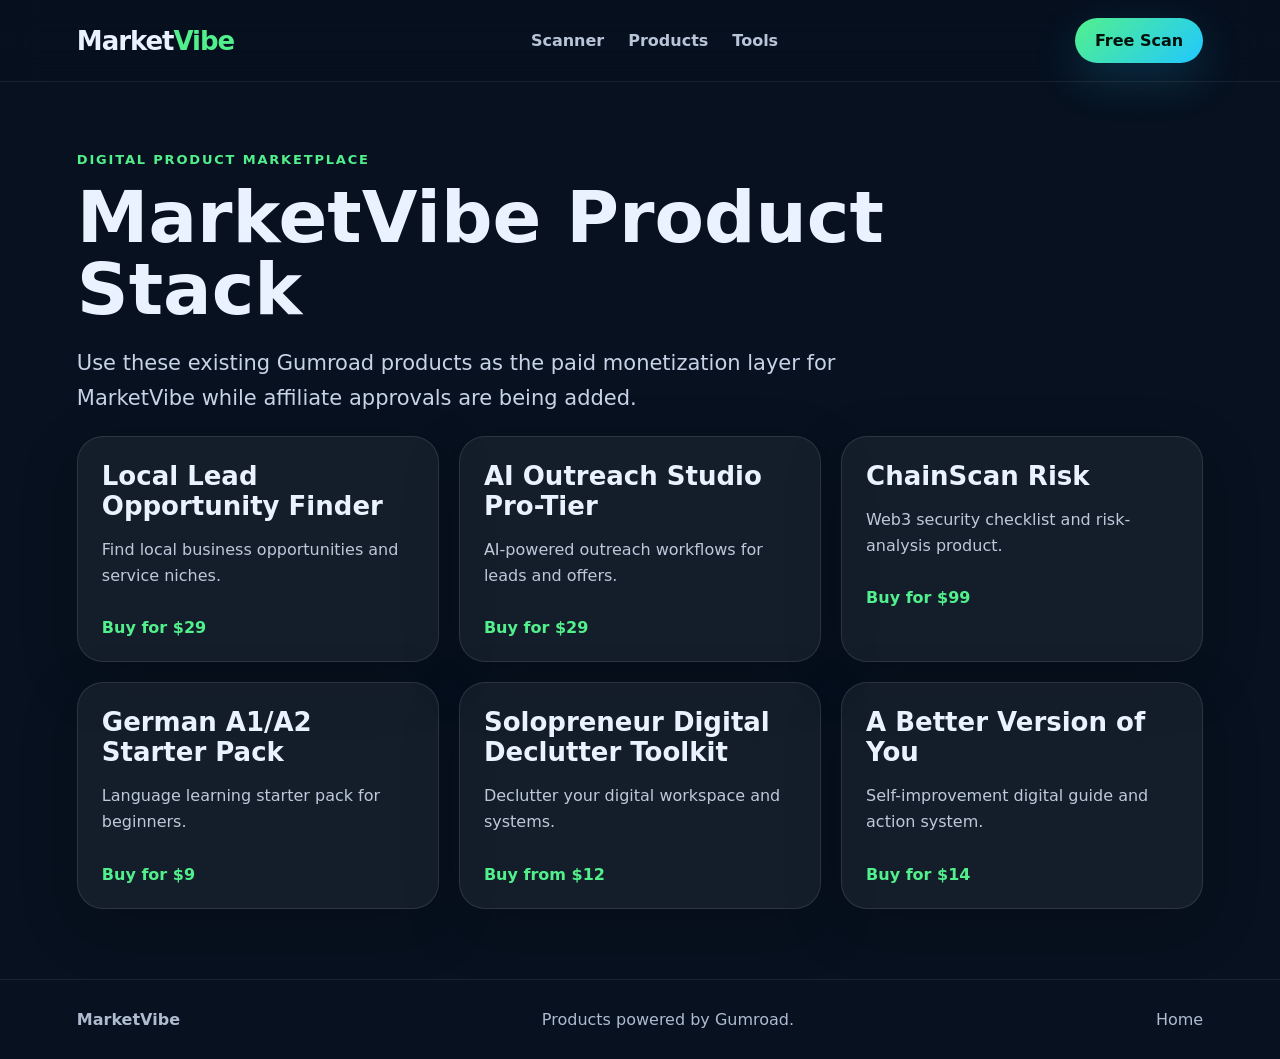
==== products/index.html @ 5045f3d3 "Add Gumroad product marketplace page" ====
<!doctype html><html lang='en'><head><meta charset='utf-8'><meta name='viewport' content='width=device-width,initial-scale=1'><title>MarketVibe Products</title><meta name='description' content='MarketVibe recommended digital products, AI toolkits, lead finders, security checklists, and launch systems.'><link rel='stylesheet' href='/assets/app.css?v=1'></head><body><header class='site-header'><a class='logo' href='/'>Market<span>Vibe</span></a><nav><a href='/#scanner'>Scanner</a><a href='/products/'>Products</a><a href='/recommended-tools/'>Tools</a></nav><a class='header-cta' href='/#scanner'>Free Scan</a></header><main class='tool-page'><section class='hero-mini'><p class='eyebrow'>Digital product marketplace</p><h1>MarketVibe Product Stack</h1><p class='lead'>Use these existing Gumroad products as the paid monetization layer for MarketVibe while affiliate approvals are being added.</p></section><section class='tool-grid'><article><h3>Local Lead Opportunity Finder</h3><p>Find local business opportunities and service niches.</p><a href='https://283733832600.gumroad.com/l/tqopbi' rel='sponsored nofollow'>Buy for $29</a></article><article><h3>AI Outreach Studio Pro-Tier</h3><p>AI-powered outreach workflows for leads and offers.</p><a href='https://283733832600.gumroad.com/l/outreach-studio-pro' rel='sponsored nofollow'>Buy for $29</a></article><article><h3>ChainScan Risk</h3><p>Web3 security checklist and risk-analysis product.</p><a href='https://283733832600.gumroad.com/l/chainscan' rel='sponsored nofollow'>Buy for $99</a></article><article><h3>German A1/A2 Starter Pack</h3><p>Language learning starter pack for beginners.</p><a href='https://283733832600.gumroad.com/l/yfkyms' rel='sponsored nofollow'>Buy for $9</a></article><article><h3>Solopreneur Digital Declutter Toolkit</h3><p>Declutter your digital workspace and systems.</p><a href='https://283733832600.gumroad.com/l/xhmknr' rel='sponsored nofollow'>Buy from $12</a></article><article><h3>A Better Version of You</h3><p>Self-improvement digital guide and action system.</p><a href='https://283733832600.gumroad.com/l/hhowx' rel='sponsored nofollow'>Buy for $14</a></article></section></main><footer><strong>MarketVibe</strong><span>Products powered by Gumroad.</span><a href='/'>Home</a></footer></body></html>
---- assets/app.css ----
*{box-sizing:border-box}html{scroll-behavior:smooth}body{margin:0;font-family:Inter,ui-sans-serif,system-ui,-apple-system,Segoe UI,Roboto,Arial,sans-serif;background:#07111f;color:#eaf1ff}a{color:inherit;text-decoration:none}button,input,select,textarea{font:inherit}.site-header{position:sticky;top:0;z-index:20;display:flex;align-items:center;justify-content:space-between;gap:20px;padding:18px 6vw;background:rgba(7,17,31,.82);backdrop-filter:blur(18px);border-bottom:1px solid rgba(255,255,255,.08)}.logo{font-weight:900;font-size:26px;letter-spacing:-.04em}.logo span{color:#52f08c}.site-header nav{display:flex;gap:24px;color:#b8c5d8;font-weight:700}.header-cta,.primary,.scanner-form button{background:linear-gradient(135deg,#52f08c,#21c8ff);color:#02110b;font-weight:900;border:0;border-radius:999px;padding:13px 20px;box-shadow:0 16px 45px rgba(33,200,255,.18)}main{overflow:hidden}.hero{min-height:760px;padding:90px 6vw;display:grid;grid-template-columns:minmax(0,1.15fr) 420px;gap:52px;align-items:center;background:radial-gradient(circle at 18% 10%,rgba(33,200,255,.2),transparent 34rem),radial-gradient(circle at 85% 20%,rgba(82,240,140,.16),transparent 30rem),linear-gradient(145deg,#07111f,#0b1630 55%,#08111d)}.eyebrow{margin:0 0 14px;color:#52f08c;text-transform:uppercase;letter-spacing:.14em;font-weight:900;font-size:13px}.hero h1{font-size:clamp(46px,7vw,86px);line-height:.95;letter-spacing:-.07em;margin:0 0 24px}.lead{font-size:21px;line-height:1.65;color:#c7d3e6;max-width:820px}.hero-actions{display:flex;gap:14px;margin:30px 0}.secondary{border:1px solid rgba(255,255,255,.15);border-radius:999px;padding:13px 20px;font-weight:900;color:#dbe7ff;background:rgba(255,255,255,.05)}.trust-row{display:flex;flex-wrap:wrap;gap:10px}.trust-row span{padding:9px 13px;border-radius:999px;background:rgba(255,255,255,.07);color:#c6d2e5;font-weight:700}.hero-card{border:1px solid rgba(255,255,255,.12);border-radius:32px;background:rgba(255,255,255,.06);padding:34px;box-shadow:0 24px 80px rgba(0,0,0,.35);backdrop-filter:blur(18px)}.score-ring{width:230px;height:230px;border-radius:50%;display:grid;place-items:center;margin:0 auto 26px;background:conic-gradient(#52f08c 0 87%,rgba(255,255,255,.1) 87% 100%);position:relative}.score-ring:after{content:"";position:absolute;inset:16px;border-radius:50%;background:#0a1426}.score-ring strong,.score-ring span{position:relative;z-index:1}.score-ring strong{font-size:70px}.score-ring span{display:block;margin-top:72px;color:#aebbd0;font-weight:800}.hero-card li{margin:12px 0;color:#dce6f7;font-weight:750}.scanner-section,.tool-grid-section,.ideas-section,.pricing-section{padding:90px 6vw}.section-head{text-align:center;max-width:780px;margin:0 auto 36px}.section-head h2{font-size:clamp(36px,5vw,58px);line-height:1;margin:0 0 14px;letter-spacing:-.05em}.section-head p{color:#b9c7dc;font-size:18px}.scanner-grid{display:grid;grid-template-columns:420px 1fr;gap:28px;align-items:start}.scanner-form,.results-panel,.tool-grid article,.pricing-card{border:1px solid rgba(255,255,255,.1);border-radius:26px;background:rgba(255,255,255,.055);padding:24px;box-shadow:0 18px 60px rgba(0,0,0,.2)}.scanner-form{display:grid;gap:16px}.scanner-form label{display:grid;gap:8px;color:#d8e2f4;font-weight:850}.scanner-form input,.scanner-form select,.scanner-form textarea{width:100%;border:1px solid rgba(255,255,255,.12);background:#081427;color:#fff;border-radius:15px;padding:14px}.scanner-form textarea{min-height:105px;resize:vertical}.scanner-form button{cursor:pointer;padding:16px}.results-panel{min-height:540px}.results-panel h3{font-size:30px;margin-top:0}.result-card{border:1px solid rgba(255,255,255,.1);border-radius:18px;padding:18px;margin:14px 0;background:#09172a}.result-top{display:flex;justify-content:space-between;gap:12px;align-items:center}.score{color:#52f08c;font-weight:950}.pill{display:inline-block;margin:6px 6px 0 0;padding:7px 10px;border-radius:99px;background:rgba(33,200,255,.11);color:#aeefff;font-weight:800;font-size:12px}.plan{margin-top:12px;padding-left:18px;color:#cad7e8}.tool-grid{display:grid;grid-template-columns:repeat(3,1fr);gap:20px}.tool-grid h3{font-size:26px;margin:0 0 10px}.tool-grid p{color:#bdc9da;line-height:1.6}.tool-grid a,.idea-links a{display:inline-flex;margin-top:14px;color:#52f08c;font-weight:900}.idea-links{display:grid;grid-template-columns:repeat(4,1fr);gap:16px}.idea-links a{min-height:110px;align-items:end;padding:18px;border-radius:22px;background:linear-gradient(145deg,rgba(82,240,140,.12),rgba(33,200,255,.08));border:1px solid rgba(255,255,255,.1)}.pricing-card{max-width:1050px;margin:auto;text-align:center}.pricing-card h2{font-size:48px;margin:0 0 10px}.price-row{display:grid;grid-template-columns:repeat(3,1fr);gap:16px;margin:28px 0}.price-row div{border-radius:20px;background:#09172a;padding:22px}.price-row strong{display:block;font-size:34px;color:#52f08c}.price-row span{color:#c2cede}footer{display:flex;justify-content:space-between;gap:20px;padding:30px 6vw;color:#aebbd0;border-top:1px solid rgba(255,255,255,.08)}.tool-page{padding:70px 6vw}.tool-page .hero-mini{max-width:960px}.hero-mini h1{font-size:clamp(40px,6vw,72px);line-height:1;margin:0 0 18px}.copy-grid{display:grid;grid-template-columns:2fr 1fr;gap:24px;margin-top:34px}.content-card{background:rgba(255,255,255,.055);border:1px solid rgba(255,255,255,.1);border-radius:24px;padding:24px}.content-card h2{font-size:34px;margin-top:0}.content-card li{margin:10px 0;color:#c9d5e7}@media(max-width:950px){.site-header nav{display:none}.hero,.scanner-grid,.tool-grid,.idea-links,.price-row,.copy-grid{grid-template-columns:1fr}.hero{padding-top:60px}.hero-card{max-width:460px}.scanner-section,.tool-grid-section,.ideas-section,.pricing-section{padding:60px 5vw}footer{display:grid}.site-header{padding:14px 5vw}}
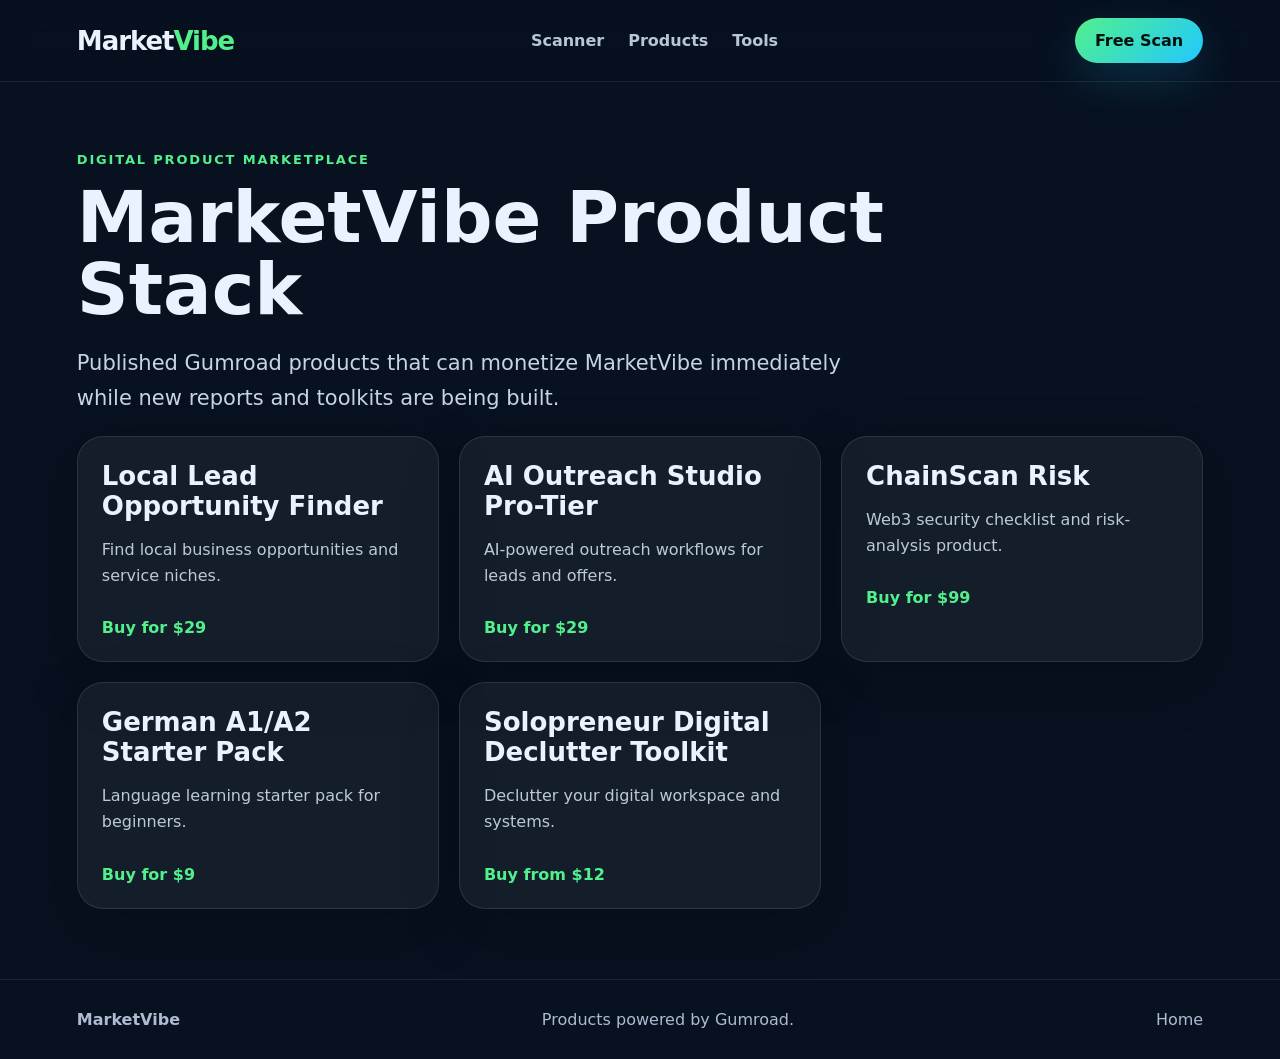
==== commit 85e0992f: "Remove unpublished Gumroad product from marketplace" ====
--- a/products/index.html
+++ b/products/index.html
@@ -1 +1 @@
-<!doctype html><html lang='en'><head><meta charset='utf-8'><meta name='viewport' content='width=device-width,initial-scale=1'><title>MarketVibe Products</title><meta name='description' content='MarketVibe recommended digital products, AI toolkits, lead finders, security checklists, and launch systems.'><link rel='stylesheet' href='/assets/app.css?v=1'></head><body><header class='site-header'><a class='logo' href='/'>Market<span>Vibe</span></a><nav><a href='/#scanner'>Scanner</a><a href='/products/'>Products</a><a href='/recommended-tools/'>Tools</a></nav><a class='header-cta' href='/#scanner'>Free Scan</a></header><main class='tool-page'><section class='hero-mini'><p class='eyebrow'>Digital product marketplace</p><h1>MarketVibe Product Stack</h1><p class='lead'>Use these existing Gumroad products as the paid monetization layer for MarketVibe while affiliate approvals are being added.</p></section><section class='tool-grid'><article><h3>Local Lead Opportunity Finder</h3><p>Find local business opportunities and service niches.</p><a href='https://283733832600.gumroad.com/l/tqopbi' rel='sponsored nofollow'>Buy for $29</a></article><article><h3>AI Outreach Studio Pro-Tier</h3><p>AI-powered outreach workflows for leads and offers.</p><a href='https://283733832600.gumroad.com/l/outreach-studio-pro' rel='sponsored nofollow'>Buy for $29</a></article><article><h3>ChainScan Risk</h3><p>Web3 security checklist and risk-analysis product.</p><a href='https://283733832600.gumroad.com/l/chainscan' rel='sponsored nofollow'>Buy for $99</a></article><article><h3>German A1/A2 Starter Pack</h3><p>Language learning starter pack for beginners.</p><a href='https://283733832600.gumroad.com/l/yfkyms' rel='sponsored nofollow'>Buy for $9</a></article><article><h3>Solopreneur Digital Declutter Toolkit</h3><p>Declutter your digital workspace and systems.</p><a href='https://283733832600.gumroad.com/l/xhmknr' rel='sponsored nofollow'>Buy from $12</a></article><article><h3>A Better Version of You</h3><p>Self-improvement digital guide and action system.</p><a href='https://283733832600.gumroad.com/l/hhowx' rel='sponsored nofollow'>Buy for $14</a></article></section></main><footer><strong>MarketVibe</strong><span>Products powered by Gumroad.</span><a href='/'>Home</a></footer></body></html>+<!doctype html><html lang='en'><head><meta charset='utf-8'><meta name='viewport' content='width=device-width,initial-scale=1'><title>MarketVibe Products</title><meta name='description' content='MarketVibe recommended digital products, AI toolkits, lead finders, security checklists, and launch systems.'><link rel='stylesheet' href='/assets/app.css?v=2'></head><body><header class='site-header'><a class='logo' href='/'>Market<span>Vibe</span></a><nav><a href='/#scanner'>Scanner</a><a href='/products/'>Products</a><a href='/#tools'>Tools</a></nav><a class='header-cta' href='/#scanner'>Free Scan</a></header><main class='tool-page'><section class='hero-mini'><p class='eyebrow'>Digital product marketplace</p><h1>MarketVibe Product Stack</h1><p class='lead'>Published Gumroad products that can monetize MarketVibe immediately while new reports and toolkits are being built.</p></section><section class='tool-grid'><article><h3>Local Lead Opportunity Finder</h3><p>Find local business opportunities and service niches.</p><a href='https://283733832600.gumroad.com/l/tqopbi' rel='sponsored nofollow'>Buy for $29</a></article><article><h3>AI Outreach Studio Pro-Tier</h3><p>AI-powered outreach workflows for leads and offers.</p><a href='https://283733832600.gumroad.com/l/outreach-studio-pro' rel='sponsored nofollow'>Buy for $29</a></article><article><h3>ChainScan Risk</h3><p>Web3 security checklist and risk-analysis product.</p><a href='https://283733832600.gumroad.com/l/chainscan' rel='sponsored nofollow'>Buy for $99</a></article><article><h3>German A1/A2 Starter Pack</h3><p>Language learning starter pack for beginners.</p><a href='https://283733832600.gumroad.com/l/yfkyms' rel='sponsored nofollow'>Buy for $9</a></article><article><h3>Solopreneur Digital Declutter Toolkit</h3><p>Declutter your digital workspace and systems.</p><a href='https://283733832600.gumroad.com/l/xhmknr' rel='sponsored nofollow'>Buy from $12</a></article></section></main><footer><strong>MarketVibe</strong><span>Products powered by Gumroad.</span><a href='/'>Home</a></footer></body></html>
